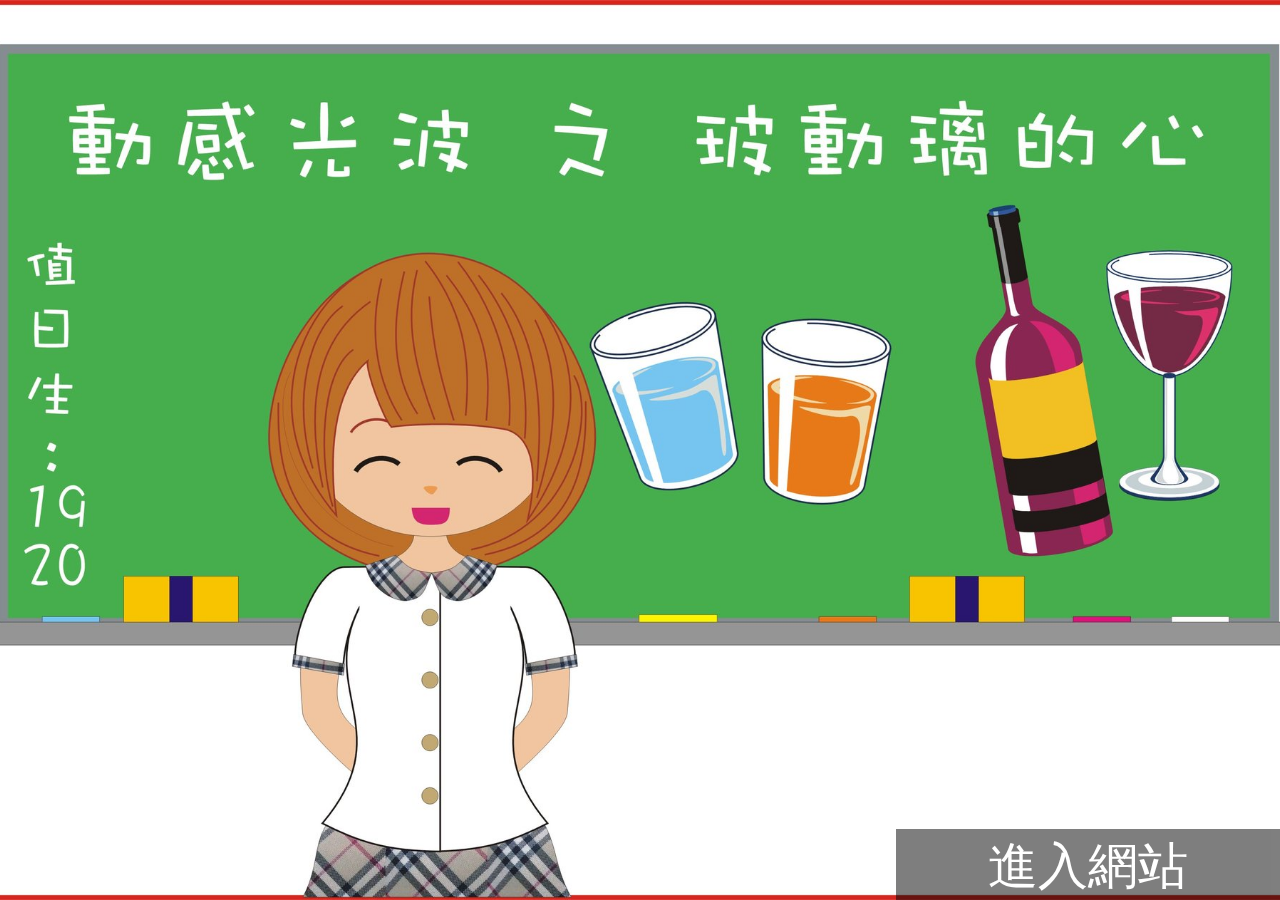
==== main.html @ 3c91b203 "first init" ====
<!DOCTYPE html>
<html>
<head>
	<title>首頁 - 動感光玻之撥動璃的心</title>

	<meta charset="utf-8">
    <meta http-equiv="X-UA-Compatible" content="IE=edge">
    <meta name="viewport" content="width=device-width, initial-scale=1">
    <meta name="description" content="">
    <meta name="author" content="">
	<!-- Bootstrap Core CSS -->
    <link href="css/bootstrap.min.css" rel="stylesheet">

    <!-- Custom CSS -->
    <link href="css/business-casual.css" rel="stylesheet">

    <!-- Fonts -->
    <link href="http://fonts.googleapis.com/css?family=Open+Sans:300italic,400italic,600italic,700italic,800italic,400,300,600,700,800" rel="stylesheet" type="text/css">
    <link href="http://fonts.googleapis.com/css?family=Josefin+Slab:100,300,400,600,700,100italic,300italic,400italic,600italic,700italic" rel="stylesheet" type="text/css">

    <!-- HTML5 Shim and Respond.js IE8 support of HTML5 elements and media queries -->
    <!-- WARNING: Respond.js doesn't work if you view the page via file:// -->
    <!--[if lt IE 9]>
        <script src="https://oss.maxcdn.com/libs/html5shiv/3.7.0/html5shiv.js"></script>
        <script src="https://oss.maxcdn.com/libs/respond.js/1.4.2/respond.min.js"></script>
    <![endif]-->
</head>
<body style="background-image: url('img/enter_bg.jpg')">
<div class="container">

<a class="enter" href="page01.html">進入網站</a>

</div>
</body>
</html>
---- css/business-casual.css ----
/*!
 * Start Bootstrap - Business Casual Bootstrap Theme (http://startbootstrap.com)
 * Code licensed under the Apache License v2.0.
 * For details, see http://www.apache.org/licenses/LICENSE-2.0.
 */

body {
    font-family: "微軟正黑體", "Open Sans","Helvetica Neue",Helvetica,Arial,sans-serif;
    background: url('../img/background.jpg') no-repeat top center fixed;
    -webkit-background-size: cover;
    -moz-background-size: cover;
    background-size: cover;
    -o-background-size: cover;
}

h1,
h2,
h3,
h4,
h5,
h6 {
    text-transform: uppercase;
    font-family: "Josefin Slab","Helvetica Neue",Helvetica,Arial,sans-serif;
    font-weight: 700;
    letter-spacing: 1px;
}

p {
    font-size: 1.25em;
    line-height: 1.6;
    color: #000;
}

hr {
    max-width: 400px;
    border-color: #999999;
}

.brand,
.address-bar {
    display: none;
}

.navbar-brand {
    text-transform: uppercase;
    font-weight: 900;
    letter-spacing: 2px;
}

.navbar-nav {
    text-transform: uppercase;
    font-weight: 400;
    letter-spacing: 3px;
}

.img-full {
    min-width: 100%;
}

.brand-before,
.brand-name {
    text-transform: capitalize;
}

.brand-before {
    margin: 15px 0;
}

.brand-name {
    margin: 0;
    font-size: 4em;
}

.tagline-divider {
    margin: 15px auto 3px;
    max-width: 250px;
    border-color: #999999;
}

.box {
    margin-bottom: 20px;
    padding: 30px 15px;
    background: #fff;
    background: rgba(255,255,255,0.9);
}

.intro-text {
    text-transform: uppercase;
    font-size: 1.25em;
    font-weight: 400;
    letter-spacing: 1px;
}

.img-border {
    float: none;
    margin: 0 auto 0;
    border: #999999 solid 1px;
}

.img-left {
    float: none;
    margin: 0 auto 0;
}

footer {
    background: #fff;
    background: rgba(255,255,255,0.9);
}

footer p {
    margin: 0;
    padding: 50px 0;
}

@media screen and (min-width:768px) {
    .brand {
        display: inherit;
        margin: 0;
        padding: 30px 0 10px;
        text-align: center;
        text-shadow: 1px 1px 2px rgba(0,0,0,0.5);
        font-family: "微軟正黑體", "Josefin Slab","Helvetica Neue",Helvetica,Arial,sans-serif;
        font-size: 5em;
        font-weight: 700;
        line-height: normal;
        color: #fff;
    }

    .top-divider {
        margin-top: 0;
    }

    .img-left {
        float: left;
        margin-right: 25px;
    }
    .address-bar {
        font-family:"微軟正黑體", Tahoma;
        display: inherit;
        margin: 0;
        padding: 0 0 40px;
        text-align: center;
        text-shadow: 1px 1px 2px rgba(0,0,0,0.5);
        text-transform: uppercase;
        font-size: 1.5em;
        font-weight: 400;
        letter-spacing: 3px;
        color: #fff;
    }

    .navbar {
        border-radius: 0;
    }

    .navbar-header {
        display: none;
    }

    .navbar {
        min-height: 0;
    }

    .navbar-default {
        border: none;
        background: #fff;
        background: rgba(255,255,255,0.9);
    }

    .nav>li>a {
        padding: 35px;
    }

    .navbar-nav>li>a {
        line-height: normal;
    }

    .navbar-nav {
        display: table;
        float: none;
        margin: 0 auto;
        table-layout: fixed;
        font-size: 1.25em;
    }
}

@media screen and (min-width:1200px) {
    .box:after {
        content: '';
        display: table;
        clear: both;
    }
}

.fixed {
    position: fixed;
    top:0; left:0;
    width: 100%; }
.bold{
    font-weight: bold
}
.pd-left-35{padding-left: 35px}
.enter{
    position: absolute;
    bottom : 0; right: 0;
    width: 30%;
    margin: auto;
    text-align: center;
    color: #fff;
    font-size: 50px;
    background-color: #000;
    filter:alpha(opacity=50);
    -moz-opacity:0.5;
    opacity: 0.5;
}
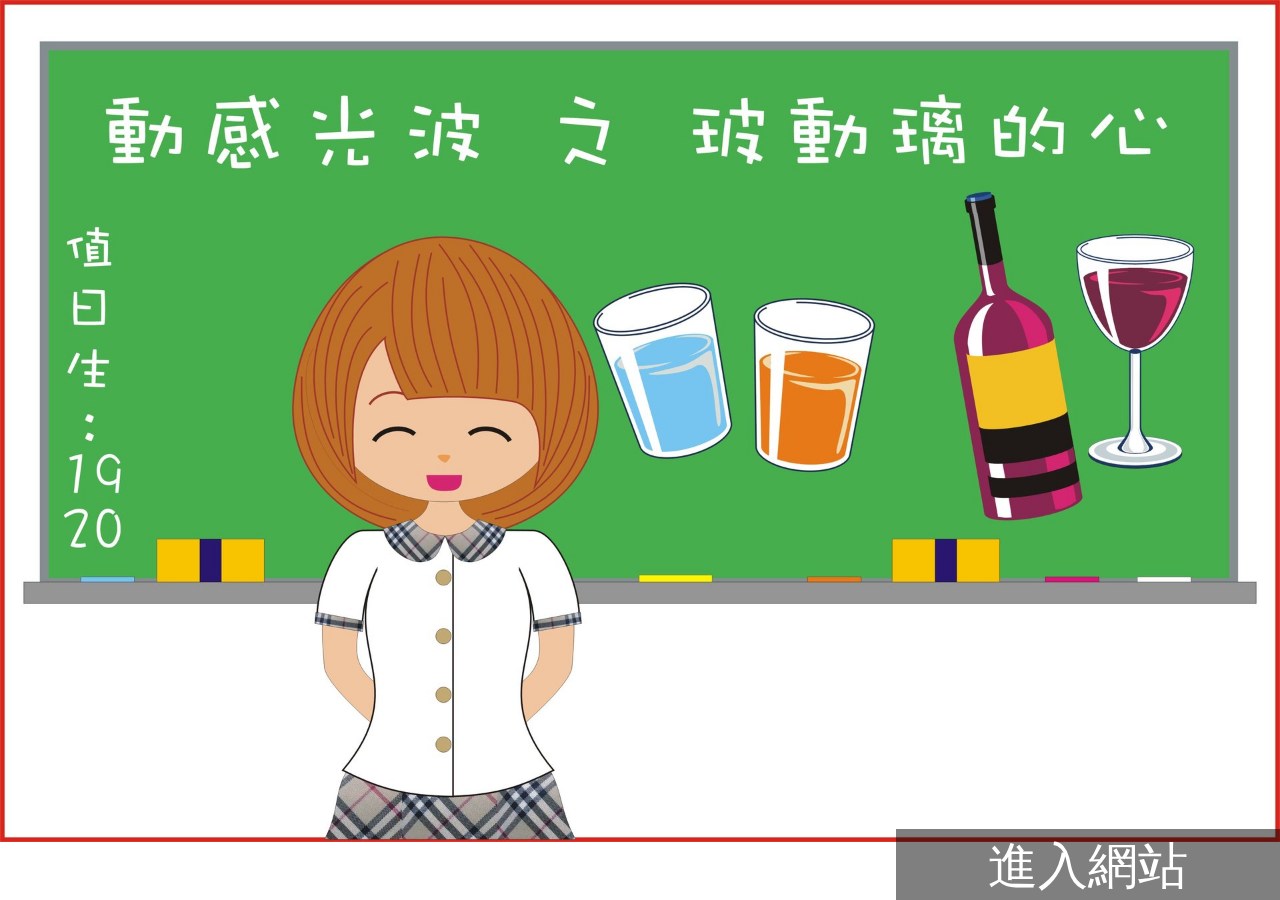
==== commit 5a100acb: "add some page and modified theme" ====
--- a/main.html
+++ b/main.html
@@ -25,10 +25,10 @@
         <script src="https://oss.maxcdn.com/libs/respond.js/1.4.2/respond.min.js"></script>
     <![endif]-->
 </head>
-<body style="background-image: url('img/enter_bg.jpg')">
+<body style="background-image: url('img/enter_bg.jpg'); background-size:contain;">
 <div class="container">
 
-<a class="enter" href="page01.html">進入網站</a>
+<a class="enter" href="page01.html#1-1">進入網站</a>
 
 </div>
 </body>
--- a/css/business-casual.css
+++ b/css/business-casual.css
@@ -200,7 +200,7 @@
 }
 .pd-left-35{padding-left: 35px}
 .enter{
-    position: absolute;
+    position: fixed;
     bottom : 0; right: 0;
     width: 30%;
     margin: auto;
